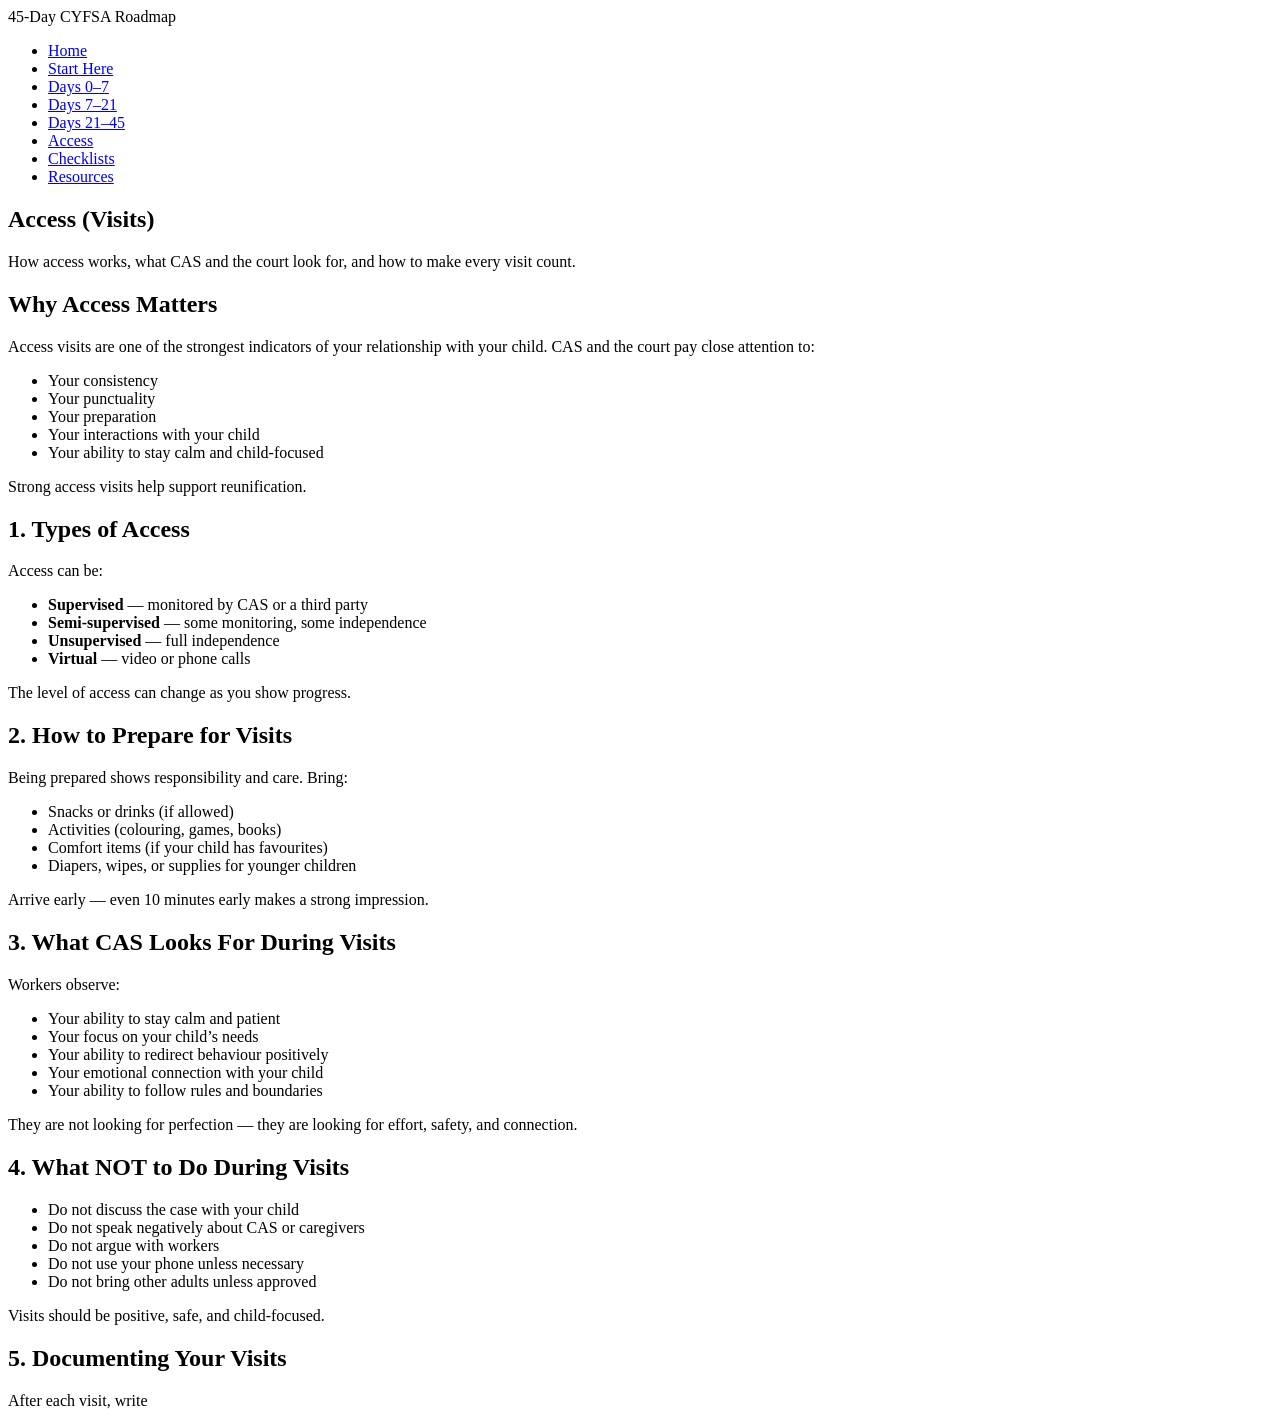
==== Access.html @ 8614163d "Create Access.html for access visit guidelines This HTML file outlines the importance of access visi" ====
<!DOCTYPE html>
<html lang="en">
<head>
    <meta charset="UTF-8">
    <meta name="viewport" content="width=device-width, initial-scale=1.0">
    <title>Access (Visits) – 45‑Day CYFSA Roadmap</title>
    <link rel="stylesheet" href="assets/style.css">
</head>

<body>

<header>
    <nav class="navbar">
        <div class="logo">45‑Day CYFSA Roadmap</div>
        <ul class="nav-links">
            <li><a href="index.html">Home</a></li>
            <li><a href="start-here.html">Start Here</a></li>
            <li><a href="roadmap-0-7.html">Days 0–7</a></li>
            <li><a href="roadmap-7-21.html">Days 7–21</a></li>
            <li><a href="roadmap-21-45.html">Days 21–45</a></li>
            <li><a class="active" href="access.html">Access</a></li>
            <li><a href="checklists.html">Checklists</a></li>
            <li><a href="resources.html">Resources</a></li>
        </ul>
    </nav>
</header>

<main class="container">

    <section class="page-header">
        <h1>Access (Visits)</h1>
        <p>How access works, what CAS and the court look for, and how to make every visit count.</p>
    </section>

    <section class="card full">
        <h2>Why Access Matters</h2>
        <p>Access visits are one of the strongest indicators of your relationship with your child. CAS and the court pay close attention to:</p>
        <ul>
            <li>Your consistency</li>
            <li>Your punctuality</li>
            <li>Your preparation</li>
            <li>Your interactions with your child</li>
            <li>Your ability to stay calm and child‑focused</li>
        </ul>
        <p>Strong access visits help support reunification.</p>
    </section>

    <section class="card full">
        <h2>1. Types of Access</h2>
        <p>Access can be:</p>
        <ul>
            <li><strong>Supervised</strong> — monitored by CAS or a third party</li>
            <li><strong>Semi‑supervised</strong> — some monitoring, some independence</li>
            <li><strong>Unsupervised</strong> — full independence</li>
            <li><strong>Virtual</strong> — video or phone calls</li>
        </ul>
        <p>The level of access can change as you show progress.</p>
    </section>

    <section class="card full">
        <h2>2. How to Prepare for Visits</h2>
        <p>Being prepared shows responsibility and care. Bring:</p>
        <ul>
            <li>Snacks or drinks (if allowed)</li>
            <li>Activities (colouring, games, books)</li>
            <li>Comfort items (if your child has favourites)</li>
            <li>Diapers, wipes, or supplies for younger children</li>
        </ul>
        <p>Arrive early — even 10 minutes early makes a strong impression.</p>
    </section>

    <section class="card full">
        <h2>3. What CAS Looks For During Visits</h2>
        <p>Workers observe:</p>
        <ul>
            <li>Your ability to stay calm and patient</li>
            <li>Your focus on your child’s needs</li>
            <li>Your ability to redirect behaviour positively</li>
            <li>Your emotional connection with your child</li>
            <li>Your ability to follow rules and boundaries</li>
        </ul>
        <p>They are not looking for perfection — they are looking for effort, safety, and connection.</p>
    </section>

    <section class="card full">
        <h2>4. What NOT to Do During Visits</h2>
        <ul>
            <li>Do not discuss the case with your child</li>
            <li>Do not speak negatively about CAS or caregivers</li>
            <li>Do not argue with workers</li>
            <li>Do not use your phone unless necessary</li>
            <li>Do not bring other adults unless approved</li>
        </ul>
        <p>Visits should be positive, safe, and child‑focused.</p>
    </section>

    <section class="card full">
        <h2>5. Documenting Your Visits</h2>
        <p>After each visit, write
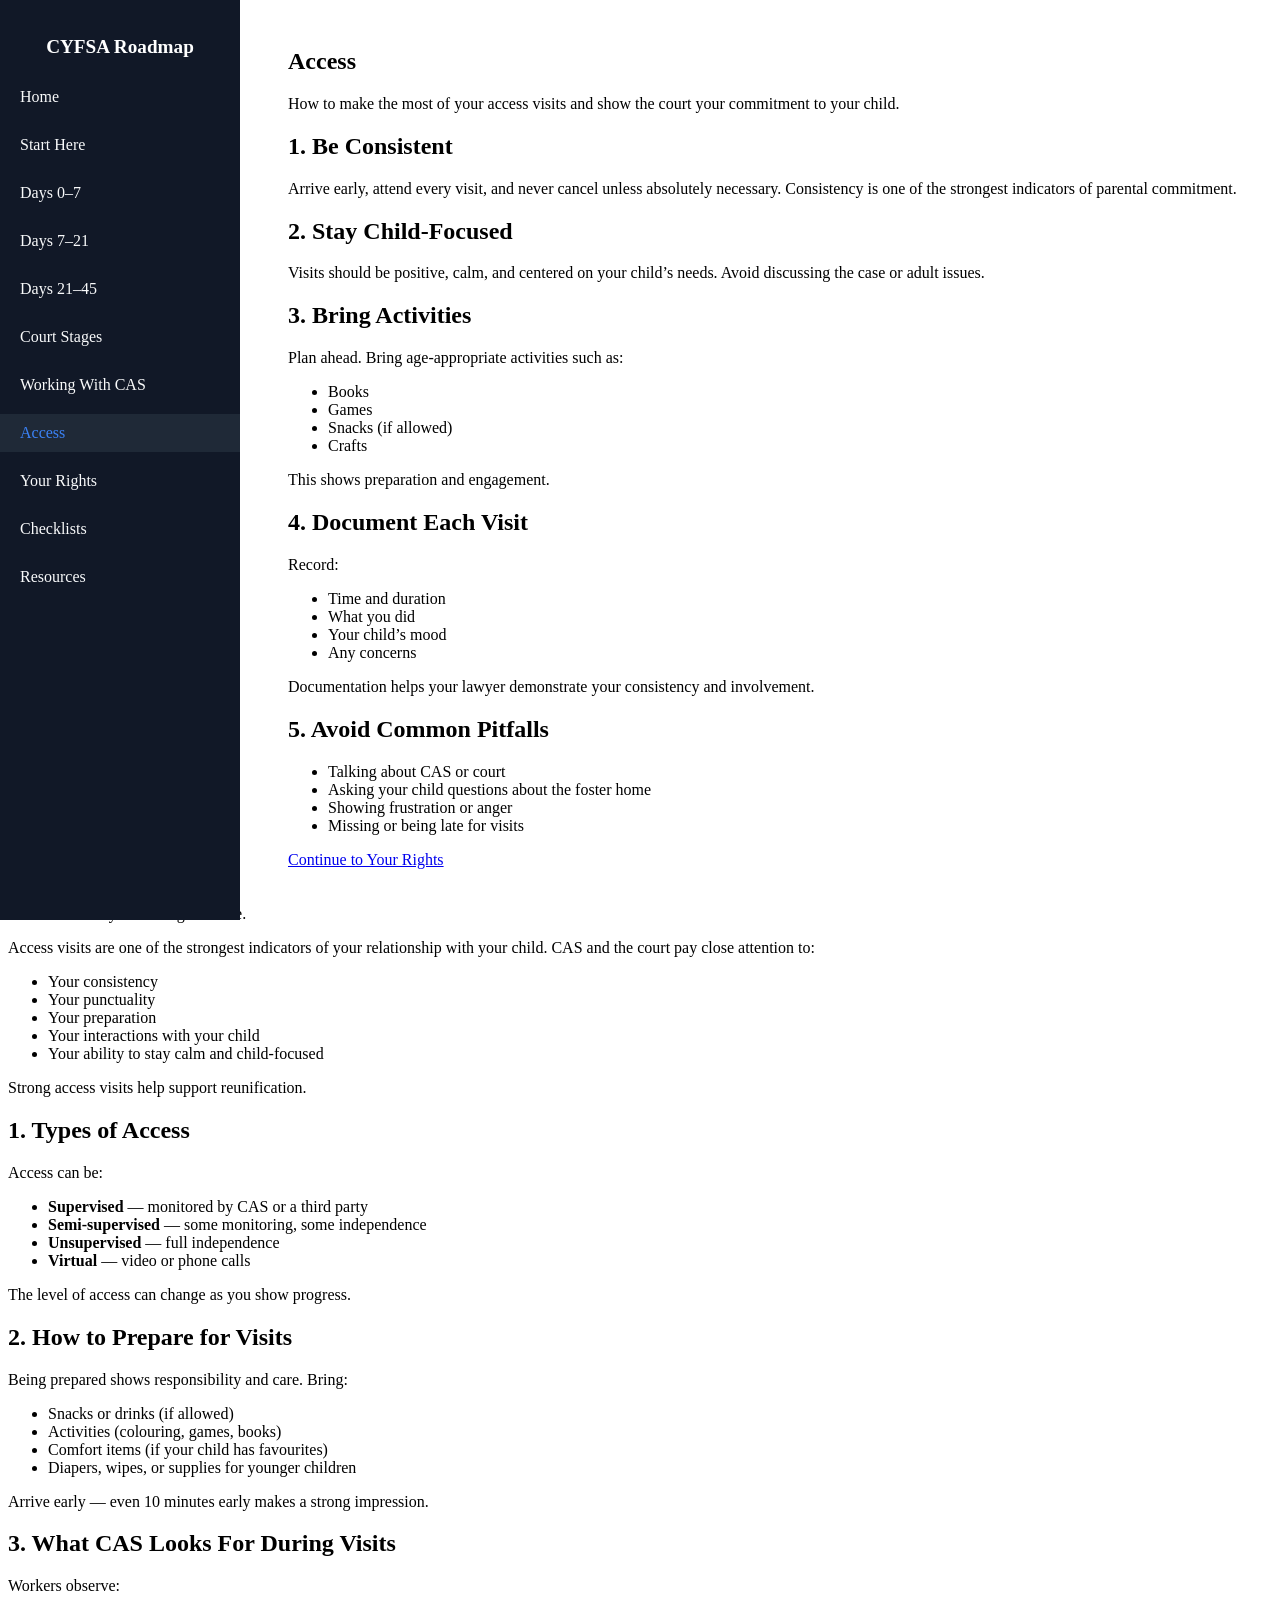
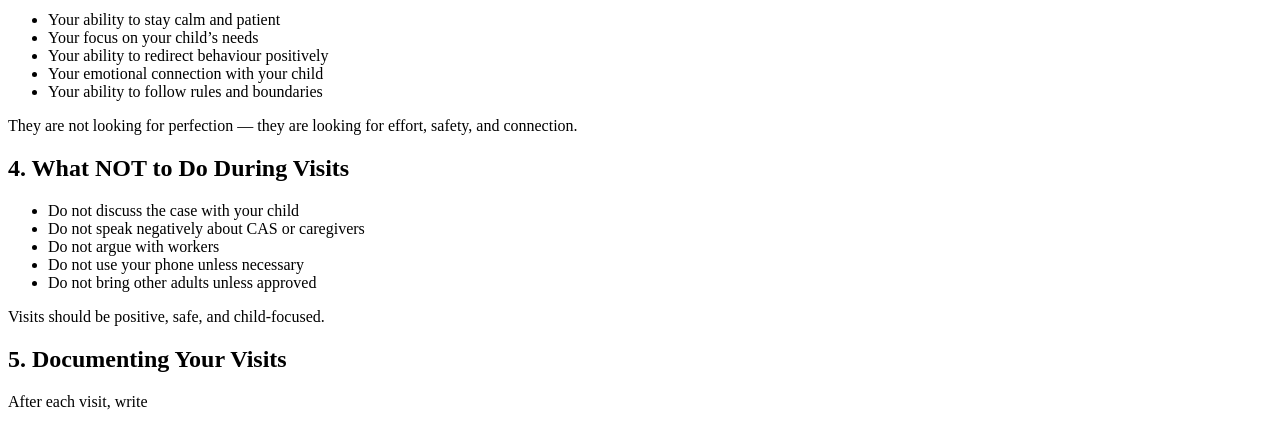
==== commit 8f9a2cc7: "Revise Access page title and content structure Updated the Access page title and content to focus on" ====
--- a/Access.html
+++ b/Access.html
@@ -3,38 +3,94 @@
 <head>
     <meta charset="UTF-8">
     <meta name="viewport" content="width=device-width, initial-scale=1.0">
-    <title>Access (Visits) – 45‑Day CYFSA Roadmap</title>
+    <title>Access – 45‑Day CYFSA Roadmap</title>
     <link rel="stylesheet" href="assets/style.css">
+    <link rel="stylesheet" href="assets/sidebar.css">
 </head>
 
 <body>
 
-<header>
-    <nav class="navbar">
-        <div class="logo">45‑Day CYFSA Roadmap</div>
-        <ul class="nav-links">
-            <li><a href="index.html">Home</a></li>
-            <li><a href="start-here.html">Start Here</a></li>
-            <li><a href="roadmap-0-7.html">Days 0–7</a></li>
-            <li><a href="roadmap-7-21.html">Days 7–21</a></li>
-            <li><a href="roadmap-21-45.html">Days 21–45</a></li>
-            <li><a class="active" href="access.html">Access</a></li>
-            <li><a href="checklists.html">Checklists</a></li>
-            <li><a href="resources.html">Resources</a></li>
-        </ul>
-    </nav>
-</header>
+<!-- SIDEBAR -->
+<div class="sidebar">
+    <h2>CYFSA Roadmap</h2>
+    <ul>
+        <li><a href="index.html">Home</a></li>
+        <li><a href="start-here.html">Start Here</a></li>
+        <li><a href="roadmap-0-7.html">Days 0–7</a></li>
+        <li><a href="roadmap-7-21.html">Days 7–21</a></li>
+        <li><a href="roadmap-21-45.html">Days 21–45</a></li>
+        <li><a href="court-stages.html">Court Stages</a></li>
+        <li><a href="working-with-cas.html">Working With CAS</a></li>
+        <li><a class="active" href="access.html">Access</a></li>
+        <li><a href="rights.html">Your Rights</a></li>
+        <li><a href="checklists.html">Checklists</a></li>
+        <li><a href="resources.html">Resources</a></li>
+    </ul>
+</div>
 
-<main class="container">
+<main class="container with-sidebar">
 
     <section class="page-header">
-        <h1>Access (Visits)</h1>
-        <p>How access works, what CAS and the court look for, and how to make every visit count.</p>
+        <h1>Access</h1>
+        <p>How to make the most of your access visits and show the court your commitment to your child.</p>
     </section>
 
     <section class="card full">
-        <h2>Why Access Matters</h2>
-        <p>Access visits are one of the strongest indicators of your relationship with your child. CAS and the court pay close attention to:</p>
+        <h2>1. Be Consistent</h2>
+        <p>Arrive early, attend every visit, and never cancel unless absolutely necessary. Consistency is one of the strongest indicators of parental commitment.</p>
+    </section>
+
+    <section class="card full">
+        <h2>2. Stay Child‑Focused</h2>
+        <p>Visits should be positive, calm, and centered on your child’s needs. Avoid discussing the case or adult issues.</p>
+    </section>
+
+    <section class="card full">
+        <h2>3. Bring Activities</h2>
+        <p>Plan ahead. Bring age‑appropriate activities such as:</p>
+        <ul>
+            <li>Books</li>
+            <li>Games</li>
+            <li>Snacks (if allowed)</li>
+            <li>Crafts</li>
+        </ul>
+        <p>This shows preparation and engagement.</p>
+    </section>
+
+    <section class="card full">
+        <h2>4. Document Each Visit</h2>
+        <p>Record:</p>
+        <ul>
+            <li>Time and duration</li>
+            <li>What you did</li>
+            <li>Your child’s mood</li>
+            <li>Any concerns</li>
+        </ul>
+        <p>Documentation helps your lawyer demonstrate your consistency and involvement.</p>
+    </section>
+
+    <section class="card full">
+        <h2>5. Avoid Common Pitfalls</h2>
+        <ul>
+            <li>Talking about CAS or court</li>
+            <li>Asking your child questions about the foster home</li>
+            <li>Showing frustration or anger</li>
+            <li>Missing or being late for visits</li>
+        </ul>
+    </section>
+
+    <section class="next-step">
+        <a class="button" href="rights.html">Continue to Your Rights</a>
+    </section>
+
+</main>
+
+<footer>
+    <p>Information only — not legal advice.</p>
+</footer>
+
+</body>
+</html>        <p>Access visits are one of the strongest indicators of your relationship with your child. CAS and the court pay close attention to:</p>
         <ul>
             <li>Your consistency</li>
             <li>Your punctuality</li>
--- a/assets/sidebar.css
+++ b/assets/sidebar.css
@@ -0,0 +1,49 @@
+/* SIDEBAR */
+.sidebar {
+    position: fixed;
+    top: 0;
+    left: 0;
+    width: 240px;
+    height: 100vh;
+    background: #111827;
+    padding-top: 20px;
+    color: #fff;
+    overflow-y: auto;
+}
+
+.sidebar h2 {
+    text-align: center;
+    font-size: 1.2rem;
+    margin-bottom: 20px;
+    font-weight: 600;
+}
+
+.sidebar ul {
+    list-style: none;
+    padding: 0;
+    margin: 0;
+}
+
+.sidebar ul li {
+    margin: 10px 0;
+}
+
+.sidebar ul li a {
+    color: #F9FAFB;
+    text-decoration: none;
+    display: block;
+    padding: 10px 20px;
+    font-weight: 500;
+}
+
+.sidebar ul li a:hover,
+.sidebar ul li a.active {
+    background: #1F2937;
+    color: #3B82F6;
+}
+
+/* PAGE CONTENT SHIFT */
+.with-sidebar {
+    margin-left: 260px;
+    padding: 20px;
+}
